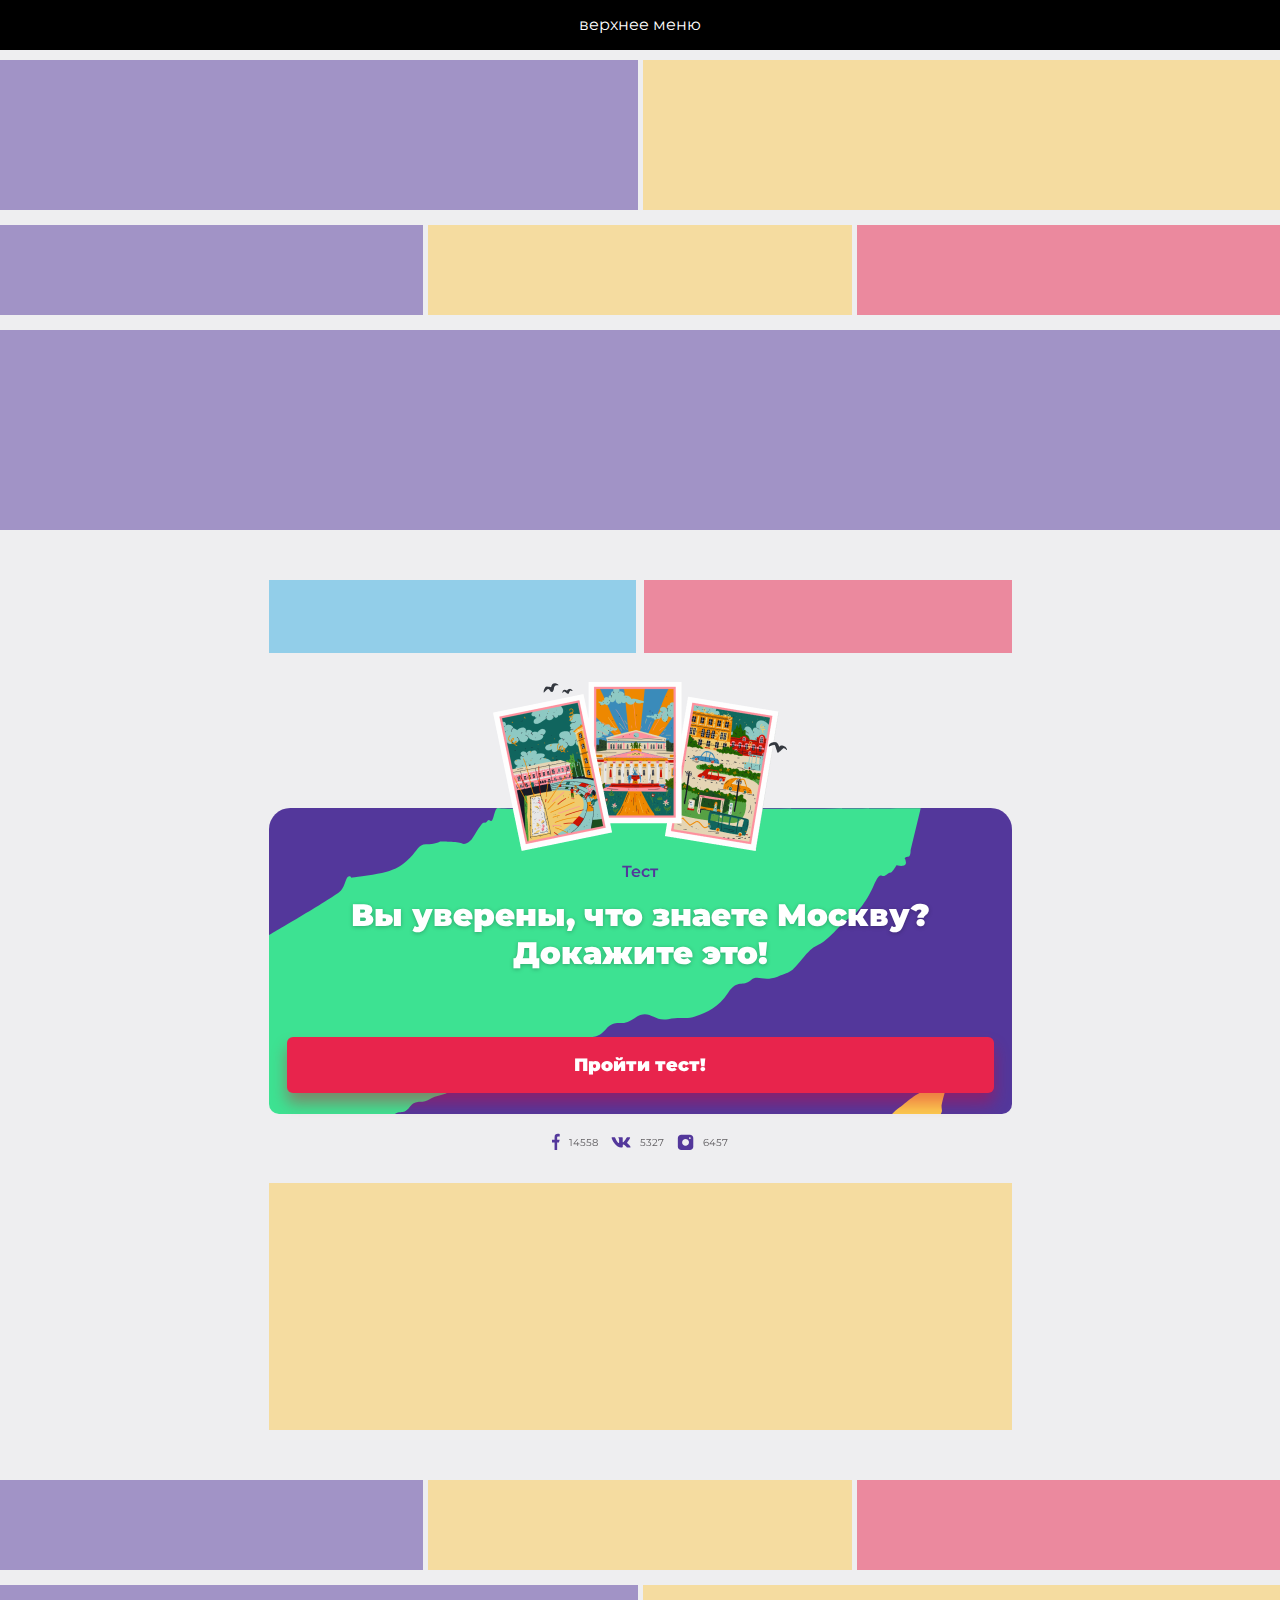
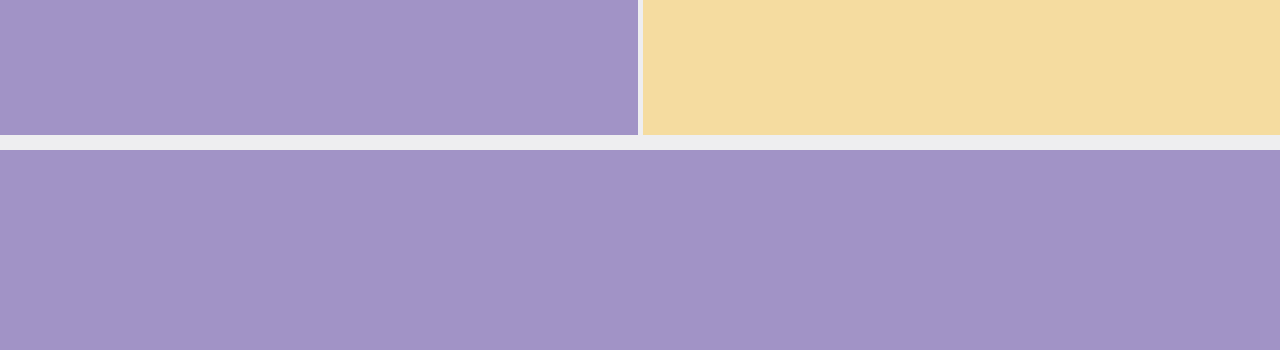
==== second.html @ 96acc2e7 "no message" ====
<!DOCTYPE html>
<html>
  <head>
    <meta charset="utf-8"/>
    <title>Second test</title>
    <meta name="viewport" content="width=device-width, initial-scale=1.0, maximum-scale=1, user-scalable=no"/>
    <meta name="format-detection" content="telephone=no"/>
    <link rel="stylesheet" type="text/css" href="css/style.css"/>
    <script type="text/javascript" src="js/libs.js"></script>
    <script type="text/javascript" src="js/scripts.js"></script>
  </head>
  <body>
    <div class="header">верхнее меню</div>
    <div class="test">
      <div class="filler filler_double">
        <div class="filler-unit"></div>
        <div class="filler-unit"></div>
      </div>
      <div class="filler filler_triple">
        <div class="filler-unit"></div>
        <div class="filler-unit"></div>
        <div class="filler-unit"></div>
      </div>
      <div class="filler">
        <div class="filler-unit"></div>
      </div>
      <div class="rotate">
        <div class="rotate-text">Переверните устройство!</div>
      </div>
      <div class="test-wrap test-wrap_simple" id="test2">
        <div class="header">верхнее меню</div>
        <div class="test-unit">
          <div class="test-unit-header">
            <div class="test-unit-header-segment test-unit-header-segment_blue"></div>
            <div class="test-unit-header-segment test-unit-header-segment_red"></div>
          </div>
          <div class="test-unit-center">
            <div class="test-unit-content"><img class="test-unit-content-image" src="images/test-main-image.png" alt="">
              <div class="test-unit-content-pretitle">Тест</div>
              <div class="test-unit-content-title">Вы уверены, что знаете Москву? Докажите это!</div>
              <div class="test-unit-content-button button button_red">Пройти тест!</div>
            </div>
            <div class="test-unit-socials"><a class="test-unit-socials-unit test-unit-socials-unit_facebook" href="#/">
                <div class="test-unit-socials-unit-icon"></div>
                <div class="test-unit-socials-unit-counter">14558</div></a><a class="test-unit-socials-unit test-unit-socials-unit_vk" href="#/">
                <div class="test-unit-socials-unit-icon"></div>
                <div class="test-unit-socials-unit-counter">5327</div></a><a class="test-unit-socials-unit test-unit-socials-unit_insta" href="#/">
                <div class="test-unit-socials-unit-icon"></div>
                <div class="test-unit-socials-unit-counter">6457</div></a></div>
          </div>
          <div class="test-unit-footer"></div>
        </div>
        <div class="test-unit test-unit_question">
          <div class="test-unit_question-content">
            <div class="test-unit_question-top">
              <div class="test-unit_question-pretitle">Вопрос 1 из 4</div>
              <div class="test-unit_question-title">Какая это улица до реализации «adblock компании»?</div>
              <div class="test-unit_question-image"><img src="images/question02-01.png" alt=""></div>
            </div>
            <div class="test-unit_question-button test-unit_question-button_show">Показать ответ</div>
          </div>
        </div>
        <div class="test-unit test-unit_question">
          <div class="test-unit_question-content">
            <div class="test-unit_question-top">
              <div class="test-unit_question-pretitle test-unit_question-pretitle_preBig">Ответ</div>
              <div class="test-unit_question-title test-unit_question-title_big">Маросейка</div>
              <div class="test-unit_question-image"><img src="images/question02-02.png" alt=""></div>
            </div>
            <div class="test-unit_question-button test-unit_question-button_next">Дальше</div>
          </div>
        </div>
        <div class="test-unit test-unit_question">
          <div class="test-unit_question-content">
            <div class="test-unit_question-top">
              <div class="test-unit_question-pretitle">Вопрос 2 из 4</div>
              <div class="test-unit_question-title">Что стало главной достопримечательностью в этом долгострое?</div>
              <div class="test-unit_question-image"><img src="images/question02-03.png" alt=""></div>
            </div>
            <div class="test-unit_question-button test-unit_question-button_show">Показать ответ</div>
          </div>
        </div>
        <div class="test-unit test-unit_question">
          <div class="test-unit_question-content">
            <div class="test-unit_question-top">
              <div class="test-unit_question-pretitle test-unit_question-pretitle_preBig">Ответ</div>
              <div class="test-unit_question-title test-unit_question-title_big">Стена Белого города</div>
              <div class="test-unit_question-image"><img src="images/question02-04.png" alt=""></div>
            </div>
            <div class="test-unit_question-button test-unit_question-button_next">Дальше</div>
          </div>
        </div>
        <div class="test-unit test-unit_question">
          <div class="test-unit_question-content">
            <div class="test-unit_question-top">
              <div class="test-unit_question-pretitle">Вопрос 3 из 4</div>
              <div class="test-unit_question-title">Для кого построили отдельный павильон после реконструкции Крымской набережной?</div>
              <div class="test-unit_question-image"><img src="images/question02-05.png" alt=""></div>
            </div>
            <div class="test-unit_question-button test-unit_question-button_show">Показать ответ</div>
          </div>
        </div>
        <div class="test-unit test-unit_question">
          <div class="test-unit_question-content">
            <div class="test-unit_question-top">
              <div class="test-unit_question-pretitle test-unit_question-pretitle_preBig">Ответ</div>
              <div class="test-unit_question-title test-unit_question-title_big">Для <br>художников</div>
              <div class="test-unit_question-image"><img src="images/question02-06.png" alt=""></div>
            </div>
            <div class="test-unit_question-button test-unit_question-button_next">Дальше</div>
          </div>
        </div>
        <div class="test-unit test-unit_question">
          <div class="test-unit_question-content">
            <div class="test-unit_question-top">
              <div class="test-unit_question-pretitle">Вопрос 4 из 4</div>
              <div class="test-unit_question-title">Как называется этот торговый объект на Лубянке до реконструкции?</div>
              <div class="test-unit_question-image"><img src="images/question02-07.png" alt=""></div>
            </div>
            <div class="test-unit_question-button test-unit_question-button_show">Показать ответ</div>
          </div>
        </div>
        <div class="test-unit test-unit_question">
          <div class="test-unit_question-content">
            <div class="test-unit_question-top">
              <div class="test-unit_question-pretitle test-unit_question-pretitle_preBig">Ответ</div>
              <div class="test-unit_question-title test-unit_question-title_big">Центральный детский мир</div>
              <div class="test-unit_question-image"><img src="images/question02-08.png" alt=""></div>
            </div>
            <div class="test-unit_question-button test-unit_question-button_next">Дальше</div>
          </div>
        </div>
        <div class="test-unit test-unit_final">
          <div class="test-unit_final-content">
            <div class="test-unit_final-top">
              <div class="test-unit-content-pretitle">Конец</div>
              <div class="test-unit_final-image"><img src="images/end-image_small.png" alt=""></div>
              <div class="test-unit-content-title">Вы — настоящий краевед! Ваши друзья об этом знают?</div>
            </div>
            <div class="test-unit_final-button button button_green">Пройти тест еще раз</div>
          </div>
          <div class="test-unit-socials"><a class="test-unit-socials-unit test-unit-socials-unit_facebook" href="#/">
              <div class="test-unit-socials-unit-icon"></div>
              <div class="test-unit-socials-unit-counter">14558</div></a><a class="test-unit-socials-unit test-unit-socials-unit_vk" href="#/">
              <div class="test-unit-socials-unit-icon"></div>
              <div class="test-unit-socials-unit-counter">5327</div></a><a class="test-unit-socials-unit test-unit-socials-unit_insta" href="#/">
              <div class="test-unit-socials-unit-icon"></div>
              <div class="test-unit-socials-unit-counter">6457</div></a></div>
        </div>
      </div>
      <div class="filler filler_triple">
        <div class="filler-unit"></div>
        <div class="filler-unit"></div>
        <div class="filler-unit"></div>
      </div>
      <div class="filler filler_double">
        <div class="filler-unit"></div>
        <div class="filler-unit"></div>
      </div>
      <div class="filler">
        <div class="filler-unit"></div>
      </div>
    </div>
  </body>
</html>
---- css/style.css ----
@import url("https://fonts.googleapis.com/css?family=Montserrat:400,600,900");
html, body, body div, span, object, iframe, h1, h2, h3, h4, h5, h6, p, blockquote, pre, a, abbr, address, cite, code, del, dfn, em, img, ins, kbd, q, samp, small, strong, sub, sup, var, b, i, dl, dt, dd, ol, ul, li, fieldset, form, label, legend, table, caption, tbody, tfoot, thead, tr, th, td, article, aside, figure, footer, header, hgroup, menu, nav, section, time, mark, audio, video {
  margin: 0;
  padding: 0;
  border: 0;
  outline: 0;
  font-size: 100%;
  vertical-align: baseline;
  background: transparent; }

article, aside, figure, footer, header, hgroup, nav, section {
  display: block; }

header, section, footer {
  clear: both; }

html {
  overflow-y: scroll; }

ul {
  list-style: outside disc;
  margin: 0; }

ol {
  list-style: outside decimal;
  margin: 0; }

table {
  border-collapse: collapse;
  border-spacing: 0; }

td, td img {
  vertical-align: top; }

button, input, select, textarea {
  margin: 0;
  outline: none; }

input::-moz-focus-inner, button::-moz-focus-inner {
  padding: 0;
  border: 0; }

input, select {
  vertical-align: middle; }

input[type=radio], input[type=checkbox] {
  margin: 1px 4px 4px 0; }

input[type=text], input[type=password] {
  border-radius: 0;
  -webkit-appearance: none; }

textarea {
  overflow: auto;
  resize: vertical;
  border-radius: 0;
  -webkit-appearance: none; }

button, input[type=submit] {
  width: auto;
  overflow: visible; }

.ie7 input[type=submit], .ie7 input[type=reset], .ie7 input[type=button] {
  -webkit-filter: chroma(color=#000000);
  filter: chroma(color=#000000); }

input[type=button],
input[type=submit],
button {
  cursor: pointer;
  border-radius: 0;
  -webkit-appearance: none; }

input {
  -webkit-appearance: none; }

blockquote, q {
  quotes: none; }

blockquote:before,
blockquote:after,
q:before,
q:after {
  content: '';
  content: none; }

del {
  text-decoration: line-through; }

abbr[title], dfn[title] {
  border-bottom: 1px dotted #000;
  cursor: help; }

small {
  font-size: 85%; }

strong {
  font-weight: bold; }

sub, sup {
  font-size: 75%;
  line-height: 0;
  position: relative; }

sup {
  top: -0.5em; }

sub {
  bottom: -0.25em; }

hr {
  display: block;
  height: 1px;
  border: 0;
  border-top: 1px solid #ccc;
  margin: 1em 0;
  padding: 0;
  font-size: 0;
  line-height: 0; }

pre, code, kbd, samp {
  font-family: monospace, sans-serif; }

pre {
  white-space: pre;
  /* CSS2 */
  white-space: pre-wrap;
  /* CSS 2.1 */
  white-space: pre-line;
  /* CSS 3 (and 2.1 as well, actually) */
  word-wrap: break-word;
  /* IE */ }

.ie7 img {
  -ms-interpolation-mode: bicubic; }

.clear {
  clear: both;
  height: 0;
  font-size: 0;
  line-height: 0; }

.center {
  text-align: center;
  margin-left: auto;
  margin-right: auto; }

/* slick */
/* Slider */
.slick-slider {
  position: relative;
  display: block;
  -webkit-box-sizing: border-box;
  box-sizing: border-box;
  -webkit-touch-callout: none;
  -webkit-user-select: none;
  -khtml-user-select: none;
  -moz-user-select: none;
  -ms-user-select: none;
  user-select: none;
  -ms-touch-action: pan-y;
  touch-action: pan-y;
  -webkit-tap-highlight-color: transparent; }

.slick-list {
  position: relative;
  overflow: hidden;
  display: block;
  margin: 0;
  padding: 0; }
  .slick-list:focus {
    outline: none; }
  .slick-list.dragging {
    cursor: pointer;
    cursor: hand; }

.slick-slider .slick-track,
.slick-slider .slick-list {
  -webkit-transform: translate3d(0, 0, 0);
  -moz-transform: translate3d(0, 0, 0);
  -ms-transform: translate3d(0, 0, 0);
  -o-transform: translate3d(0, 0, 0);
  transform: translate3d(0, 0, 0); }

.slick-track {
  position: relative;
  left: 0;
  top: 0;
  display: block;
  margin-left: auto;
  margin-right: auto; }
  .slick-track:before, .slick-track:after {
    content: "";
    display: table; }
  .slick-track:after {
    clear: both; }
  .slick-loading .slick-track {
    visibility: hidden; }

.slick-slide {
  float: left;
  height: 100%;
  min-height: 1px;
  display: none; }
  [dir="rtl"] .slick-slide {
    float: right; }
  .slick-slide img {
    display: block; }
  .slick-slide.slick-loading img {
    display: none; }
  .slick-slide.dragging img {
    pointer-events: none; }
  .slick-loading .slick-slide {
    visibility: hidden; }
  .slick-vertical .slick-slide {
    display: block;
    height: auto;
    border: 1px solid transparent; }

.slick-arrow.slick-hidden {
  display: none; }

/*	-------------------------------------------------
	Custom fonts
	------------------------------------------------- */
/*	-------------------------------------------------
	Basic styles
	------------------------------------------------- */
html {
  height: 100%;
  min-width: 320px; }

body {
  font: normal normal 16px/23px Helmet,"Montserrat", sans-serif;
  background: #EEEEF0;
  color: #333;
  -webkit-text-size-adjust: 100%;
  -webkit-font-smoothing: antialiased;
  min-height: 100%; }

html, body {
  position: relative;
  height: 100%; }

a {
  color: inherit;
  text-decoration: none; }
  a:hover {
    text-decoration: none; }
  a.ajax-link {
    text-decoration: none; }

* {
  -webkit-box-sizing: border-box;
  box-sizing: border-box; }

* {
  min-height: 0;
  min-width: 0; }

/*	-------------------------------------------------
	Print styles
	------------------------------------------------- */
/*	-------------------------------------------------
	Styles
	------------------------------------------------- */
.wrapper {
  margin: 0 auto; }

.rotate {
  z-index: 10;
  position: fixed;
  top: 0;
  bottom: 0;
  left: 0;
  right: 0;
  display: -webkit-box;
  display: -ms-flexbox;
  display: flex;
  -webkit-box-align: center;
  -ms-flex-align: center;
  align-items: center;
  -webkit-box-pack: center;
  -ms-flex-pack: center;
  justify-content: center;
  background-color: #FBCA50;
  color: #53379B;
  display: none; }
  .rotate-text {
    font-weight: 600;
    font-size: 18px;
    line-height: 22px;
    max-width: 320px; }

@media (orientation: landscape) and (max-height: 568px) {
  .rotate {
    display: -webkit-box;
    display: -ms-flexbox;
    display: flex; } }

@-webkit-keyframes imgAnimation {
  0% {
    opacity: 0;
    -webkit-transform: scale(0);
    transform: scale(0); }
  90% {
    -webkit-transform: scale(1.1);
    transform: scale(1.1); }
  100% {
    -webkit-transform: scale(1);
    transform: scale(1);
    opacity: 1; } }

@keyframes imgAnimation {
  0% {
    opacity: 0;
    -webkit-transform: scale(0);
    transform: scale(0); }
  90% {
    -webkit-transform: scale(1.1);
    transform: scale(1.1); }
  100% {
    -webkit-transform: scale(1);
    transform: scale(1);
    opacity: 1; } }

.header {
  z-index: 1000;
  color: #fff;
  text-align: center;
  line-height: 50px;
  position: fixed;
  top: 0;
  height: 50px;
  width: 100%;
  left: 0;
  background-color: #000; }

.toTest {
  color: #E8244C;
  font-size: 20px;
  text-transform: uppercase; }

.filler {
  margin-bottom: 15px;
  display: -webkit-box;
  display: -ms-flexbox;
  display: flex;
  height: 200px; }
  .filler:first-child {
    margin-top: 60px; }
  .filler_double {
    height: 150px; }
  .filler_triple {
    height: 90px; }
  .filler-unit {
    -webkit-box-flex: 1;
    -ms-flex: 1;
    flex: 1;
    height: 100%;
    margin-right: 5px;
    opacity: .5; }
    .filler-unit:last-child {
      margin-right: 0; }
    .filler-unit:nth-child(1) {
      background-color: #53379B; }
    .filler-unit:nth-child(2) {
      background-color: #FBCA50; }
    .filler-unit:nth-child(3) {
      background-color: #E8244C; }

.test {
  background-color: #EEEEF0; }
  .test-wrap {
    margin: 0 auto;
    margin-top: 50px;
    margin-bottom: 50px;
    width: 100%;
    max-width: 767px;
    padding: 0 12px;
    height: calc(100vh - 50px); }
    .test-wrap > .slick-list {
      height: 100%; }
      .test-wrap > .slick-list > .slick-track {
        height: 100%; }
    .test-wrap_simple .test-unit-content-pretitle {
      text-align: center; }
    .test-wrap_simple .test-unit-content-title {
      text-align: center; }
    .test-wrap_simple .test-unit_final .test-unit-content-pretitle {
      text-align: left; }
    .test-wrap_simple .test-unit_final .test-unit-content-title {
      margin-bottom: 20vh; }
    .test-wrap_simple .test-unit_final .test-unit-content-image {
      -webkit-box-align: start;
      -ms-flex-align: start;
      align-items: flex-start; }
    .test-wrap_simple .test-unit_question-pretitle {
      text-align: center; }
      .test-wrap_simple .test-unit_question-pretitle_preBig {
        margin-bottom: 10px; }
    .test-wrap_simple .test-unit_question-title {
      font-size: 22px;
      line-height: 29px;
      text-align: center; }
      .test-wrap_simple .test-unit_question-title_big {
        font-size: 30px;
        line-height: 30px; }
    .test-wrap_simple .test-unit_question-image {
      -moz-transition: all ease-in-out 0.3s;
      -o-transition: all ease-in-out 0.3s;
      -webkit-transition: all ease-in-out 0.3s;
      transition: all ease-in-out 0.3s;
      -webkit-transform: translateX(0);
      -ms-transform: translateX(0);
      transform: translateX(0); }
      .test-wrap_simple .test-unit_question-image_move {
        -webkit-transform: translateX(-50%);
        -ms-transform: translateX(-50%);
        transform: translateX(-50%); }
    .test-wrap_simple .test-unit_question-content {
      padding-bottom: 50px; }
    .test-wrap_simple .test-unit_question-top {
      height: calc(100% - 70px); }
    .test-wrap_simple .test-unit_question:nth-child(2n-1) .test-unit_question-image img {
      opacity: 1 !important;
      -webkit-transform: scale(1) !important;
      -ms-transform: scale(1) !important;
      transform: scale(1) !important; }
  .test-unit {
    display: -webkit-box;
    display: -ms-flexbox;
    display: flex;
    -webkit-box-orient: vertical;
    -webkit-box-direction: normal;
    -ms-flex-direction: column;
    flex-direction: column;
    height: 100%; }
    .test-unit-header {
      height: 73px;
      display: -webkit-box;
      display: -ms-flexbox;
      display: flex;
      -webkit-box-pack: justify;
      -ms-flex-pack: justify;
      justify-content: space-between; }
      .test-unit-header-segment {
        height: 100%;
        width: calc(50% - 4px);
        opacity: .5; }
        .test-unit-header-segment_blue {
          background-color: #35AEE2; }
        .test-unit-header-segment_red {
          background-color: #E8244C; }
    .test-unit-content {
      margin-bottom: 19px;
      position: relative;
      display: -webkit-box;
      display: -ms-flexbox;
      display: flex;
      -webkit-box-orient: vertical;
      -webkit-box-direction: normal;
      -ms-flex-direction: column;
      flex-direction: column;
      padding: 52px 18px 21px 18px;
      height: 306px;
      border-radius: 10px;
      background-size: cover;
      background-image: url(../images/test-main-bg.svg); }
      .test-unit-content-image {
        left: 50%;
        -webkit-transform: translateX(-50%);
        -ms-transform: translateX(-50%);
        transform: translateX(-50%);
        position: absolute;
        bottom: calc(100% - 43px); }
      .test-unit-content-pretitle {
        font-size: 16px;
        line-height: 23px;
        font-weight: 600;
        color: #53379B;
        margin-bottom: 13px; }
      .test-unit-content-title {
        color: #fff;
        font-size: 31px;
        line-height: 38px;
        font-weight: 900;
        text-shadow: 0px 1px 4px rgba(0, 0, 0, 0.25); }
      .test-unit-content-button {
        margin-top: auto; }
    .test-unit-socials {
      display: -webkit-box;
      display: -ms-flexbox;
      display: flex;
      -webkit-box-pack: center;
      -ms-flex-pack: center;
      justify-content: center;
      font-size: 10px;
      line-height: 15px;
      color: #636164; }
      .test-unit-socials-unit {
        display: -webkit-box;
        display: -ms-flexbox;
        display: flex;
        -webkit-box-align: center;
        -ms-flex-align: center;
        align-items: center;
        margin-right: 13px; }
        .test-unit-socials-unit:last-child {
          margin-right: 0; }
        .test-unit-socials-unit_facebook .test-unit-socials-unit-icon {
          width: 8px;
          height: 18px;
          background-image: url(../images/socials-sprite.svg); }
        .test-unit-socials-unit_vk .test-unit-socials-unit-icon {
          width: 20px;
          height: 11px;
          background-position: -58px -4px;
          background-image: url(../images/socials-sprite.svg); }
        .test-unit-socials-unit_insta .test-unit-socials-unit-icon {
          width: 17px;
          height: 17px;
          background-position: -125px -1px;
          background-image: url(../images/socials-sprite.svg); }
        .test-unit-socials-unit-icon {
          margin-right: 9px; }
    .test-unit-footer {
      -webkit-box-flex: 1;
      -ms-flex: 1;
      flex: 1;
      height: 139px;
      margin-top: 32px;
      background-color: #FBCA50;
      opacity: .5; }
    .test-unit-center {
      margin-top: 155px; }
    .test-unit_question {
      padding: 26px 0 10px 0; }
      .test-unit_question.slick-current .test-unit_question-answers-unit {
        opacity: 1;
        -webkit-transform: translateX(0%);
        -ms-transform: translateX(0%);
        transform: translateX(0%); }
      .test-unit_question.slick-current .test-unit_question-pretitle {
        opacity: 1;
        -webkit-transform: translateX(0%);
        -ms-transform: translateX(0%);
        transform: translateX(0%); }
      .test-unit_question.slick-current .test-unit_question-title {
        opacity: 1;
        -webkit-transform: translateX(0%);
        -ms-transform: translateX(0%);
        transform: translateX(0%); }
      .test-unit_question.slick-current .test-unit_question-image img {
        opacity: 1;
        -webkit-transform: scale(1);
        -ms-transform: scale(1);
        transform: scale(1); }
      .test-unit_question-top {
        position: relative;
        display: -webkit-box;
        display: -ms-flexbox;
        display: flex;
        height: calc(100% - 215px);
        -webkit-box-orient: vertical;
        -webkit-box-direction: normal;
        -ms-flex-direction: column;
        flex-direction: column; }
      .test-unit_question-content {
        height: 100%;
        display: -webkit-box;
        display: -ms-flexbox;
        display: flex;
        -webkit-box-orient: vertical;
        -webkit-box-direction: normal;
        -ms-flex-direction: column;
        flex-direction: column;
        border-radius: 10px;
        padding: 32px 6px 5px 6px;
        background-size: cover;
        background-image: url(../images/question-bg.svg); }
      .test-unit_question-answers {
        display: block; }
        .test-unit_question-answers-unit {
          display: -webkit-box;
          display: -ms-flexbox;
          display: flex;
          -webkit-box-align: center;
          -ms-flex-align: center;
          align-items: center;
          height: 50px;
          line-height: 20px;
          background-color: #fff;
          border-radius: 6px;
          margin-bottom: 5px;
          font-size: 18px;
          font-weight: 600;
          padding: 0 15px 0 22px;
          color: #53379B;
          -moz-transition: all ease-in-out 0.5s;
          -o-transition: all ease-in-out 0.5s;
          -webkit-transition: all ease-in-out 0.5s;
          transition: all ease-in-out 0.5s;
          opacity: 0;
          -webkit-transform: translateX(20%);
          -ms-transform: translateX(20%);
          transform: translateX(20%); }
          .test-unit_question-answers-unit:last-child {
            margin-bottom: 0; }
          .test-unit_question-answers-unit:nth-child(2) {
            -webkit-transition-delay: .1s;
            -o-transition-delay: .1s;
            transition-delay: .1s; }
          .test-unit_question-answers-unit:nth-child(3) {
            -webkit-transition-delay: .2s;
            -o-transition-delay: .2s;
            transition-delay: .2s; }
          .test-unit_question-answers-unit:nth-child(4) {
            -webkit-transition-delay: .3s;
            -o-transition-delay: .3s;
            transition-delay: .3s; }
      .test-unit_question-pretitle {
        font-size: 16px;
        line-height: 23px;
        color: #53379B;
        font-weight: 600;
        padding: 0 10px;
        margin-bottom: 6px;
        -moz-transition: all ease-in-out 0.5s;
        -o-transition: all ease-in-out 0.5s;
        -webkit-transition: all ease-in-out 0.5s;
        transition: all ease-in-out 0.5s;
        opacity: 0;
        -webkit-transform: translateX(-20%);
        -ms-transform: translateX(-20%);
        transform: translateX(-20%); }
      .test-unit_question-title {
        padding: 0 10px;
        color: #53379B;
        font-size: 18px;
        line-height: 24px;
        font-weight: 900;
        margin-bottom: 10px;
        -moz-transition: all ease-in-out 0.5s;
        -o-transition: all ease-in-out 0.5s;
        -webkit-transition: all ease-in-out 0.5s;
        transition: all ease-in-out 0.5s;
        opacity: 0;
        -webkit-transform: translateX(20%);
        -ms-transform: translateX(20%);
        transform: translateX(20%);
        margin-bottom: 20px; }
      .test-unit_question-info {
        margin-top: auto; }
      .test-unit_question-image {
        display: -webkit-box;
        display: -ms-flexbox;
        display: flex;
        -webkit-box-align: center;
        -ms-flex-align: center;
        align-items: center;
        -webkit-box-pack: center;
        -ms-flex-pack: center;
        justify-content: center; }
        .test-unit_question-image img {
          max-height: 100%;
          max-width: 100%;
          -moz-transition: all ease-in-out 0.6s;
          -o-transition: all ease-in-out 0.6s;
          -webkit-transition: all ease-in-out 0.6s;
          transition: all ease-in-out 0.6s;
          -webkit-transition-delay: .3s;
          -o-transition-delay: .3s;
          transition-delay: .3s;
          opacity: 0;
          -webkit-transform: scale(0);
          -ms-transform: scale(0);
          transform: scale(0); }
      .test-unit_question-results {
        display: block; }
        .test-unit_question-results-unit {
          display: none; }
          .test-unit_question-results-unit_wrong {
            display: block; }
          .test-unit_question-results-unit-button {
            -moz-transition: all ease-in-out 0.5s;
            -o-transition: all ease-in-out 0.5s;
            -webkit-transition: all ease-in-out 0.5s;
            transition: all ease-in-out 0.5s;
            -webkit-transform: translateX(50%);
            -ms-transform: translateX(50%);
            transform: translateX(50%);
            opacity: 0;
            border-radius: 10px;
            -webkit-box-shadow: 0px 10px 15px rgba(29, 0, 102, 0.4);
            box-shadow: 0px 10px 15px rgba(29, 0, 102, 0.4);
            height: 100px;
            line-height: 100px;
            font-weight: 900;
            padding: 0 20px;
            font-size: 18px;
            color: #fff;
            background-color: #53379B;
            margin-bottom: 5px;
            position: relative; }
            .test-unit_question-results-unit-button:before {
              position: absolute;
              right: 20px;
              top: 6px;
              content: url(../images/arrow-next.svg); }
          .test-unit_question-results-unit-info {
            -moz-transition: all ease-in-out 0.5s;
            -o-transition: all ease-in-out 0.5s;
            -webkit-transition: all ease-in-out 0.5s;
            transition: all ease-in-out 0.5s;
            -webkit-transform: translateX(-50%);
            -ms-transform: translateX(-50%);
            transform: translateX(-50%);
            opacity: 0;
            height: 110px;
            position: relative;
            z-index: 1;
            background-color: #FEFEFE;
            border-radius: 10px;
            padding: 10px 20px; }
            .test-unit_question-results-unit-info-header {
              display: -webkit-box;
              display: -ms-flexbox;
              display: flex;
              -webkit-box-align: center;
              -ms-flex-align: center;
              align-items: center;
              -webkit-box-pack: justify;
              -ms-flex-pack: justify;
              justify-content: space-between;
              margin-bottom: 7px; }
              .test-unit_question-results-unit-info-header-icon {
                min-width: 20px;
                background-size: cover;
                width: 20px;
                height: 20px; }
                .test-unit_question-results-unit-info-header-icon_red {
                  background-image: url(../images/face_red.svg); }
                .test-unit_question-results-unit-info-header-icon_green {
                  background-image: url(../images/face_green.svg); }
              .test-unit_question-results-unit-info-header-title {
                min-height: 31px;
                display: -webkit-box;
                display: -ms-flexbox;
                display: flex;
                -webkit-box-align: center;
                -ms-flex-align: center;
                align-items: center;
                font-size: 17px;
                line-height: 18px;
                font-weight: 600;
                color: #53379B; }
            .test-unit_question-results-unit-info-text {
              font-size: 14px;
              font-weight: 600;
              line-height: 17px; }
              .test-unit_question-results-unit-info-text_red {
                color: #E8244C; }
              .test-unit_question-results-unit-info-text_green {
                color: #2EAE70; }
        .test-unit_question-results.slick-current .test-unit_question-results-unit-button {
          -webkit-transform: translateX(0);
          -ms-transform: translateX(0);
          transform: translateX(0);
          opacity: 1; }
        .test-unit_question-results.slick-current .test-unit_question-results-unit-info {
          -webkit-transform: translateX(0);
          -ms-transform: translateX(0);
          transform: translateX(0);
          opacity: 1; }
        .test-unit_question-results_correct .test-unit_question-results-unit_correct {
          display: block; }
        .test-unit_question-results_correct .test-unit_question-results-unit_wrong {
          display: none; }
      .test-unit_question-button {
        background-color: #53379B;
        border-radius: 10px;
        -webkit-box-shadow: 0px 10px 15px rgba(29, 0, 102, 0.4);
        box-shadow: 0px 10px 15px rgba(29, 0, 102, 0.4);
        width: 260px;
        margin: 0 auto;
        height: 70px;
        text-align: center;
        line-height: 70px;
        font-size: 18px;
        font-weight: 900;
        color: #fff;
        margin-top: auto;
        position: relative; }
        .test-unit_question-button_show {
          padding-right: 50px; }
          .test-unit_question-button_show:before {
            position: absolute;
            right: 30px;
            top: 1px;
            content: url(../images/icon-wifi.svg); }
        .test-unit_question-button_next {
          text-align: center;
          padding-right: 25px; }
          .test-unit_question-button_next:before {
            position: absolute;
            right: 24px;
            top: 4px;
            content: url(../images/arrow-next_small.svg); }
    .test-unit_final {
      padding: 26px 0 15px 0; }
      .test-unit_final-top {
        display: -webkit-box;
        display: -ms-flexbox;
        display: flex;
        position: relative;
        -webkit-box-orient: vertical;
        -webkit-box-direction: normal;
        -ms-flex-direction: column;
        flex-direction: column;
        height: calc(100% - 56px); }
      .test-unit_final-content {
        height: calc(100% - 44px);
        display: -webkit-box;
        display: -ms-flexbox;
        display: flex;
        -webkit-box-orient: vertical;
        -webkit-box-direction: normal;
        -ms-flex-direction: column;
        flex-direction: column;
        border-radius: 10px;
        padding: 32px 16px 22px 16px;
        background-size: cover;
        background-image: url(../images/end-bg.svg);
        margin-bottom: 22px; }
        .test-unit_final-content .test-unit-content-pretitle {
          margin-bottom: 12px; }
      .test-unit_final-button {
        margin-top: auto; }
      .test-unit_final-image {
        display: -webkit-box;
        display: -ms-flexbox;
        display: flex;
        -webkit-box-align: center;
        -ms-flex-align: center;
        align-items: center;
        -webkit-box-pack: center;
        -ms-flex-pack: center;
        justify-content: center;
        margin-bottom: 10px; }
        .test-unit_final-image img {
          max-height: 100%;
          max-width: 100%; }

.progress {
  padding: 2px;
  width: 100%;
  display: -webkit-box;
  display: -ms-flexbox;
  display: flex;
  height: 10px;
  background-color: #fff;
  position: absolute;
  border-radius: 10px;
  z-index: 1;
  top: 32px;
  width: calc(100% - 36px);
  left: 50%;
  opacity: 0;
  -moz-transition: all ease-in-out 0.3s;
  -o-transition: all ease-in-out 0.3s;
  -webkit-transition: all ease-in-out 0.3s;
  transition: all ease-in-out 0.3s;
  -webkit-transform: translateX(-50%) translateY(-20%);
  -ms-transform: translateX(-50%) translateY(-20%);
  transform: translateX(-50%) translateY(-20%); }
  .progress-unit {
    margin-right: 2px;
    -webkit-box-flex: 1;
    -ms-flex: 1;
    flex: 1;
    border-radius: 6px;
    height: 6px;
    -moz-transition: all ease-in-out 0.3s;
    -o-transition: all ease-in-out 0.3s;
    -webkit-transition: all ease-in-out 0.3s;
    transition: all ease-in-out 0.3s;
    background-color: transparent; }
    .progress-unit:last-child {
      margin-right: 0; }
    .progress-unit_current {
      background-color: #FBCA50; }
    .progress-unit_correct {
      background-color: #3DE292; }
    .progress-unit_wrong {
      background-color: #E8244C; }
  .progress_active {
    opacity: 1;
    -webkit-transform: translateX(-50%);
    -ms-transform: translateX(-50%);
    transform: translateX(-50%); }

.button {
  width: 100%;
  text-align: center;
  height: 56px;
  line-height: 56px;
  font-weight: 900;
  border-radius: 6px;
  font-size: 18px;
  color: #fff; }
  .button_red {
    text-align: center;
    background-color: #E8244C;
    -webkit-box-shadow: 0px 10px 15px rgba(218, 0, 44, 0.4);
    box-shadow: 0px 10px 15px rgba(218, 0, 44, 0.4); }
  .button_green {
    -webkit-box-shadow: 0px 10px 15px rgba(0, 170, 88, 0.4);
    box-shadow: 0px 10px 15px rgba(0, 170, 88, 0.4);
    background-color: #3DE292; }

.body_safari .test-unit {
  padding-bottom: 75px; }

/*
@media(max-width:374px){
	.test{
		&-unit{
			&-content{
			    padding: 44px 18px 10px 18px;
			    &-pretitle{
			    	margin-bottom: 7px;
			    	color:$purple;
			    }
			}
		}
	}
}
*/
@media (max-width: 340px) {
  .progress {
    top: 21px; }
  .test-wrap {
    padding: 0 5px; }
    .test-wrap_simple .test-unit_question-title {
      font-size: 18px;
      line-height: 24px; }
      .test-wrap_simple .test-unit_question-title_big {
        font-size: 24px;
        line-height: 30px; }
    .test-wrap_simple .test-unit_question-content {
      padding-bottom: 15px; }
  .test-unit-content {
    padding: 52px 10px 21px 10px;
    height: 257px; }
    .test-unit-content-image {
      top: -66px;
      max-width: 210px; }
    .test-unit-content-title {
      font-size: 22px;
      line-height: 25px; }
  .test-unit-center {
    margin-top: 104px; }
  .test-unit_question {
    padding-top: 15px;
    padding-bottom: 5px; }
    .test-unit_question-top {
      height: calc(100% - 175px); }
    .test-unit_question-title {
      font-size: 16px;
      line-height: 22px;
      margin-bottom: 15px; }
    .test-unit_question-content {
      padding: 22px 5px 5px 5px; }
    .test-unit_question-answers-unit {
      padding: 0 15px;
      height: 40px;
      line-height: 40px;
      font-size: 16px; }
    .test-unit_question-results-unit-button {
      padding: 0 15px;
      font-size: 16px;
      height: 85px;
      line-height: 85px; }
    .test-unit_question-results-unit-info {
      padding: 10px 15px;
      height: 85px; }
      .test-unit_question-results-unit-info-header {
        margin-bottom: 3px; }
        .test-unit_question-results-unit-info-header-title {
          font-size: 16px; }
      .test-unit_question-results-unit-info-text {
        font-size: 12px;
        line-height: 14px; }
  .test-unit_final {
    padding-top: 15px;
    padding-bottom: 5px; }
    .test-unit_final-image {
      -webkit-box-pack: center;
      -ms-flex-pack: center;
      justify-content: center; }
  .test-unit-header {
    display: none; }
  .test-unit-footer {
    display: none; }
  .progress {
    width: calc(100% - 20px); } }
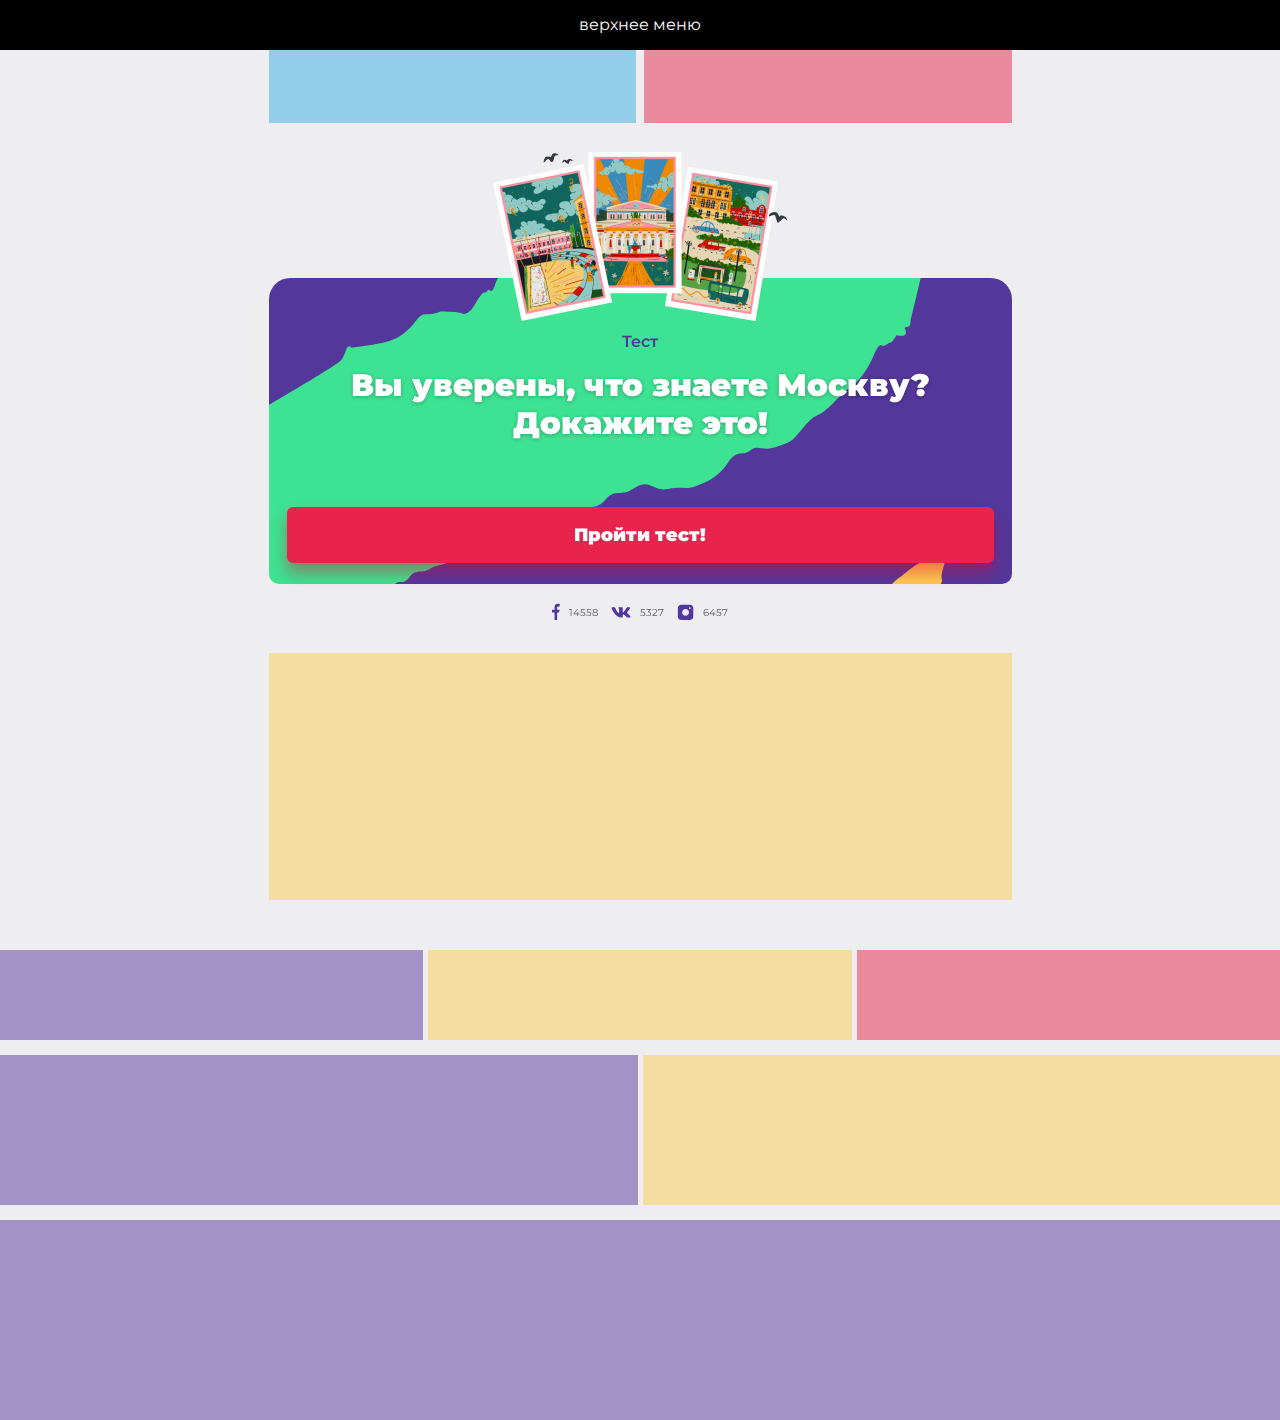
==== commit 7e7ed47c: "no message" ====
--- a/second.html
+++ b/second.html
@@ -12,18 +12,6 @@
   <body>
     <div class="header">верхнее меню</div>
     <div class="test">
-      <div class="filler filler_double">
-        <div class="filler-unit"></div>
-        <div class="filler-unit"></div>
-      </div>
-      <div class="filler filler_triple">
-        <div class="filler-unit"></div>
-        <div class="filler-unit"></div>
-        <div class="filler-unit"></div>
-      </div>
-      <div class="filler">
-        <div class="filler-unit"></div>
-      </div>
       <div class="rotate">
         <div class="rotate-text">Переверните устройство!</div>
       </div>
--- a/css/style.css
+++ b/css/style.css
@@ -1,4 +1,4 @@
-@import url("https://fonts.googleapis.com/css?family=Montserrat:400,600,900");
+@import url("https://fonts.googleapis.com/css?family=Montserrat:400,600,900&subset=cyrillic");
 html, body, body div, span, object, iframe, h1, h2, h3, h4, h5, h6, p, blockquote, pre, a, abbr, address, cite, code, del, dfn, em, img, ins, kbd, q, samp, small, strong, sub, sup, var, b, i, dl, dt, dd, ol, ul, li, fieldset, form, label, legend, table, caption, tbody, tfoot, thead, tr, th, td, article, aside, figure, footer, header, hgroup, menu, nav, section, time, mark, audio, video {
   margin: 0;
   padding: 0;
@@ -851,6 +851,30 @@
         .test-unit_final-image img {
           max-height: 100%;
           max-width: 100%; }
+  .test_alt .test-unit-content-pretitle {
+    text-align: center; }
+  .test_alt .test-unit-content-title {
+    text-align: center; }
+  .test_alt .test-unit_question_answered .test-unit_question-image img:nth-child(1) {
+    -webkit-transform: translateX(-50%);
+    -ms-transform: translateX(-50%);
+    transform: translateX(-50%);
+    opacity: 0; }
+  .test_alt .test-unit_question_answered .test-unit_question-image img:nth-child(2) {
+    opacity: 1; }
+  .test_alt .test-unit_question-image img {
+    max-width: 80%;
+    position: absolute; }
+    .test_alt .test-unit_question-image img:nth-child(2) {
+      opacity: 0;
+      -webkit-transition-delay: .1s;
+      -o-transition-delay: .1s;
+      transition-delay: .1s; }
+  .test_alt .test-unit_final .test-unit-content-pretitle {
+    text-align: left; }
+  .test_alt .test-unit_final-image {
+    margin-bottom: 25px;
+    height: 130px !important; }
 
 .progress {
   padding: 2px;
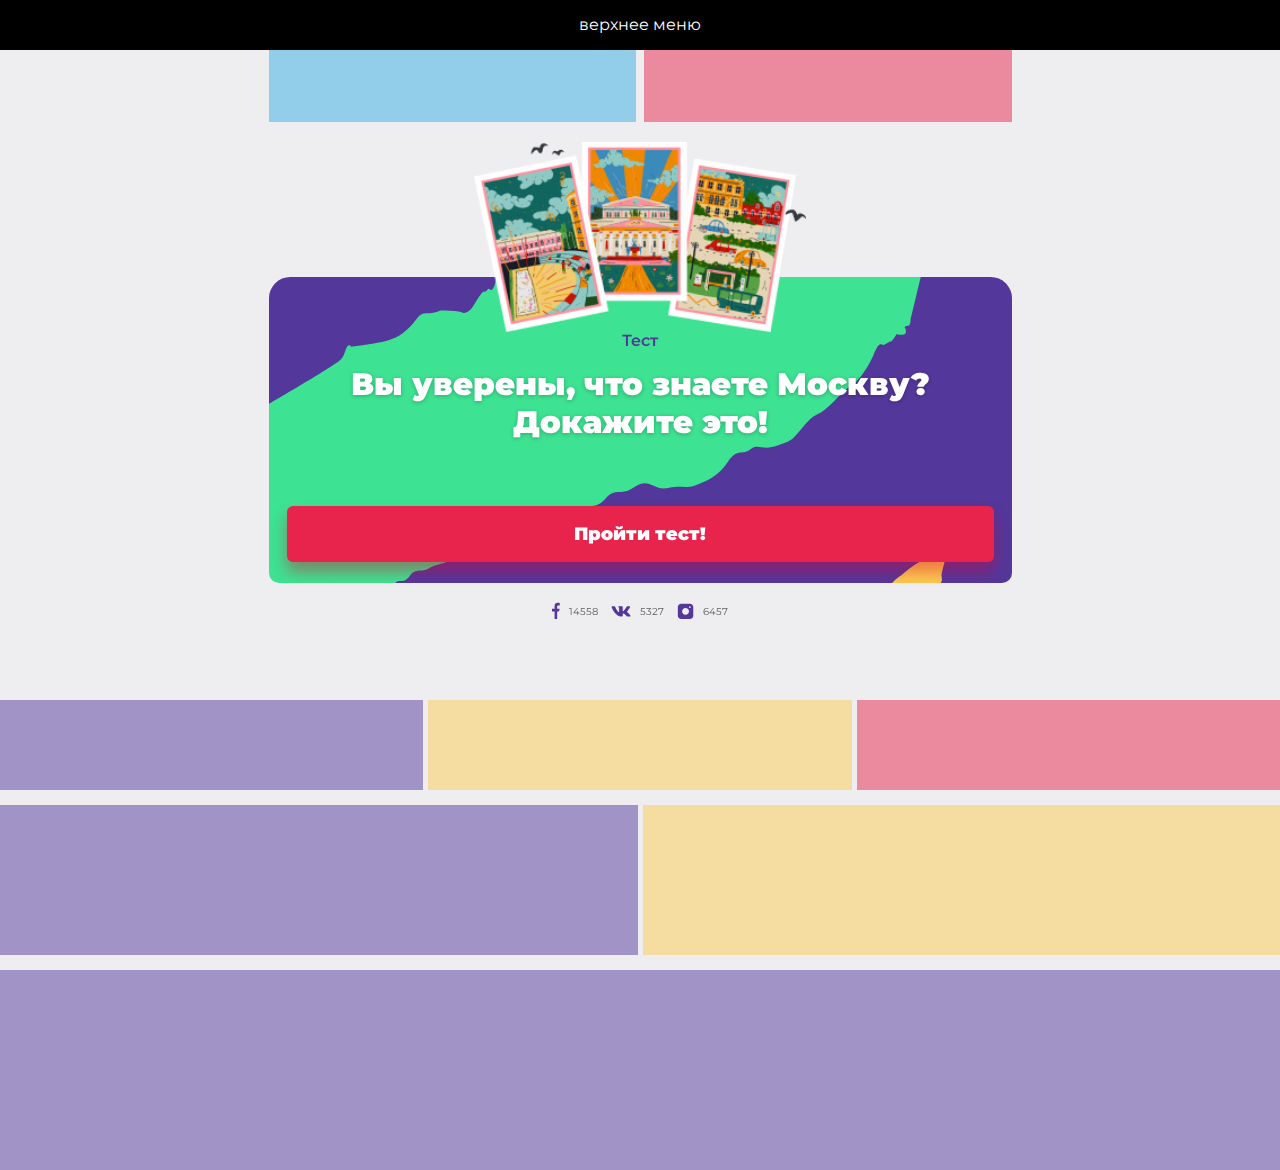
==== commit 552e11b4: "no message" ====
--- a/second.html
+++ b/second.html
@@ -5,6 +5,8 @@
     <title>Second test</title>
     <meta name="viewport" content="width=device-width, initial-scale=1.0, maximum-scale=1, user-scalable=no"/>
     <meta name="format-detection" content="telephone=no"/>
+    <meta property="og:image" content="http://example.com/logo.jpg"/>
+    <meta property="og:title" content="Тест на знание москвы"/>
     <link rel="stylesheet" type="text/css" href="css/style.css"/>
     <script type="text/javascript" src="js/libs.js"></script>
     <script type="text/javascript" src="js/scripts.js"></script>
--- a/css/style.css
+++ b/css/style.css
@@ -378,7 +378,8 @@
     width: 100%;
     max-width: 767px;
     padding: 0 12px;
-    height: calc(100vh - 50px); }
+    height: calc(100vh - 50px);
+    max-height: 600px; }
     .test-wrap > .slick-list {
       height: 100%; }
       .test-wrap > .slick-list > .slick-track {
@@ -468,19 +469,22 @@
       background-size: cover;
       background-image: url(../images/test-main-bg.svg); }
       .test-unit-content-image {
+        width: 332px;
         left: 50%;
         -webkit-transform: translateX(-50%);
         -ms-transform: translateX(-50%);
         transform: translateX(-50%);
         position: absolute;
-        bottom: calc(100% - 43px); }
+        bottom: calc(100% - 55px); }
       .test-unit-content-pretitle {
+        text-align: center;
         font-size: 16px;
         line-height: 23px;
         font-weight: 600;
         color: #53379B;
         margin-bottom: 13px; }
       .test-unit-content-title {
+        text-align: center;
         color: #fff;
         font-size: 31px;
         line-height: 38px;
@@ -535,7 +539,7 @@
     .test-unit-center {
       margin-top: 155px; }
     .test-unit_question {
-      padding: 26px 0 10px 0; }
+      padding: 15px 0; }
       .test-unit_question.slick-current .test-unit_question-answers-unit {
         opacity: 1;
         -webkit-transform: translateX(0%);
@@ -580,6 +584,7 @@
         background-size: cover;
         background-image: url(../images/question-bg.svg); }
       .test-unit_question-answers {
+        padding: 0 10px;
         display: block; }
         .test-unit_question-answers-unit {
           display: -webkit-box;
@@ -592,8 +597,8 @@
           line-height: 20px;
           background-color: #fff;
           border-radius: 6px;
-          margin-bottom: 5px;
-          font-size: 18px;
+          margin-bottom: 3px;
+          font-size: 14px;
           font-weight: 600;
           padding: 0 15px 0 22px;
           color: #53379B;
@@ -637,7 +642,7 @@
       .test-unit_question-title {
         padding: 0 10px;
         color: #53379B;
-        font-size: 18px;
+        font-size: 22px;
         line-height: 24px;
         font-weight: 900;
         margin-bottom: 10px;
@@ -651,7 +656,9 @@
         transform: translateX(20%);
         margin-bottom: 20px; }
       .test-unit_question-info {
-        margin-top: auto; }
+        margin-top: auto;
+        width: calc(100% + 20px);
+        margin-left: -10px; }
       .test-unit_question-image {
         display: -webkit-box;
         display: -ms-flexbox;
@@ -677,6 +684,7 @@
           -ms-transform: scale(0);
           transform: scale(0); }
       .test-unit_question-results {
+        padding: 0 10px;
         display: block; }
         .test-unit_question-results-unit {
           display: none; }
@@ -694,8 +702,8 @@
             border-radius: 10px;
             -webkit-box-shadow: 0px 10px 15px rgba(29, 0, 102, 0.4);
             box-shadow: 0px 10px 15px rgba(29, 0, 102, 0.4);
-            height: 100px;
-            line-height: 100px;
+            height: 105px;
+            line-height: 105px;
             font-weight: 900;
             padding: 0 20px;
             font-size: 18px;
@@ -717,7 +725,7 @@
             -ms-transform: translateX(-50%);
             transform: translateX(-50%);
             opacity: 0;
-            height: 110px;
+            height: 105px;
             position: relative;
             z-index: 1;
             background-color: #FEFEFE;
@@ -733,7 +741,7 @@
               -webkit-box-pack: justify;
               -ms-flex-pack: justify;
               justify-content: space-between;
-              margin-bottom: 7px; }
+              margin-bottom: 16px; }
               .test-unit_question-results-unit-info-header-icon {
                 min-width: 20px;
                 background-size: cover;
@@ -808,7 +816,7 @@
             top: 4px;
             content: url(../images/arrow-next_small.svg); }
     .test-unit_final {
-      padding: 26px 0 15px 0; }
+      padding: 15px 0 12px 0; }
       .test-unit_final-top {
         display: -webkit-box;
         display: -ms-flexbox;
@@ -820,7 +828,7 @@
         flex-direction: column;
         height: calc(100% - 56px); }
       .test-unit_final-content {
-        height: calc(100% - 44px);
+        height: 100%;
         display: -webkit-box;
         display: -ms-flexbox;
         display: flex;
@@ -829,14 +837,56 @@
         -ms-flex-direction: column;
         flex-direction: column;
         border-radius: 10px;
-        padding: 32px 16px 22px 16px;
+        padding: 30px 16px 9px 16px;
         background-size: cover;
         background-image: url(../images/end-bg.svg);
-        margin-bottom: 22px; }
+        margin-bottom: 0px; }
         .test-unit_final-content .test-unit-content-pretitle {
+          margin-bottom: 12px;
+          color: #fff; }
+        .test-unit_final-content .test-unit-content-title {
+          font-size: 18px;
+          line-height: 22px;
+          text-align: center; }
+      .test-unit_final-bottom {
+        margin-top: auto; }
+        .test-unit_final-bottom .test-unit-content-title {
+          font-weight: 600;
+          font-size: 16px;
+          line-height: 20px;
+          max-width: 230px;
+          margin: 0 auto;
           margin-bottom: 12px; }
       .test-unit_final-button {
-        margin-top: auto; }
+        margin-bottom: 20px; }
+        .test-unit_final-button:last-child {
+          margin-bottom: 0; }
+        .test-unit_final-button-wrap {
+          margin-left: -12px;
+          display: -webkit-box;
+          display: -ms-flexbox;
+          display: flex;
+          width: calc(100% + 24px);
+          -webkit-box-pack: justify;
+          -ms-flex-pack: justify;
+          justify-content: space-between; }
+          .test-unit_final-button-wrap .button {
+            margin-bottom: 0;
+            font-weight: 600;
+            padding: 0 15px;
+            font-size: 14px;
+            line-height: 17px;
+            text-align: center;
+            display: -webkit-box;
+            display: -ms-flexbox;
+            display: flex;
+            -webkit-box-align: center;
+            -ms-flex-align: center;
+            align-items: center;
+            color: #53379B;
+            -webkit-box-shadow: none;
+            box-shadow: none;
+            width: calc(50% - 1px); }
       .test-unit_final-image {
         display: -webkit-box;
         display: -ms-flexbox;
@@ -847,34 +897,122 @@
         -webkit-box-pack: center;
         -ms-flex-pack: center;
         justify-content: center;
-        margin-bottom: 10px; }
+        margin-bottom: 17px; }
         .test-unit_final-image img {
           max-height: 100%;
-          max-width: 100%; }
+          max-width: 100%;
+          width: 172px; }
+      .test-unit_final_second .test-unit_final-button {
+        margin-bottom: 14px; }
+        .test-unit_final_second .test-unit_final-button:last-child {
+          margin-bottom: 0; }
   .test_alt .test-unit-content-pretitle {
     text-align: center; }
   .test_alt .test-unit-content-title {
     text-align: center; }
-  .test_alt .test-unit_question_answered .test-unit_question-image img:nth-child(1) {
+  .test_alt .test-unit_question.slick-current .test-unit_question-image img {
+    -webkit-transform: scale(1);
+    -ms-transform: scale(1);
+    transform: scale(1); }
+  .test_alt .test-unit_question_answered:not(.test-unit_question_singleImage) .test-unit_question-image:not(.test-unit_question-image_2) {
+    opacity: 0;
     -webkit-transform: translateX(-50%);
     -ms-transform: translateX(-50%);
-    transform: translateX(-50%);
-    opacity: 0; }
-  .test_alt .test-unit_question_answered .test-unit_question-image img:nth-child(2) {
-    opacity: 1; }
-  .test_alt .test-unit_question-image img {
-    max-width: 80%;
-    position: absolute; }
-    .test_alt .test-unit_question-image img:nth-child(2) {
-      opacity: 0;
-      -webkit-transition-delay: .1s;
-      -o-transition-delay: .1s;
-      transition-delay: .1s; }
+    transform: translateX(-50%); }
+  .test_alt .test-unit_question_answered:not(.test-unit_question_singleImage) .test-unit_question-image_2 {
+    z-index: 1; }
+    .test_alt .test-unit_question_answered:not(.test-unit_question_singleImage) .test-unit_question-image_2 img {
+      -webkit-transform: scale(1) !important;
+      -ms-transform: scale(1) !important;
+      transform: scale(1) !important;
+      opacity: 1 !important; }
+  .test_alt .test-unit_question-image {
+    padding-bottom: 8px;
+    -moz-transition: all ease-in-out 0.3s;
+    -o-transition: all ease-in-out 0.3s;
+    -webkit-transition: all ease-in-out 0.3s;
+    transition: all ease-in-out 0.3s;
+    position: relative; }
+    .test_alt .test-unit_question-image_2 {
+      z-index: 0;
+      bottom: 0;
+      width: 100%;
+      position: absolute; }
+      .test_alt .test-unit_question-image_2 img {
+        -webkit-transform: scale(0) !important;
+        -ms-transform: scale(0) !important;
+        transform: scale(0) !important;
+        opacity: 0 !important; }
+    .test_alt .test-unit_question-image img {
+      top: 0%;
+      left: 0%;
+      max-width: 100%;
+      position: relative; }
   .test_alt .test-unit_final .test-unit-content-pretitle {
-    text-align: left; }
-  .test_alt .test-unit_final-image {
-    margin-bottom: 25px;
-    height: 130px !important; }
+    text-align: center; }
+  .test_alt_2 .test-unit_question-top {
+    height: calc(100% - 122px); }
+  .test_alt_2 .test-unit_question-answers {
+    height: 122px;
+    display: -webkit-box;
+    display: -ms-flexbox;
+    display: flex;
+    -ms-flex-wrap: wrap;
+    flex-wrap: wrap;
+    -webkit-box-pack: justify;
+    -ms-flex-pack: justify;
+    justify-content: space-between; }
+    .test_alt_2 .test-unit_question-answers-unit {
+      padding: 0 11px;
+      height: 60px;
+      line-height: 18px;
+      font-size: 14px;
+      width: calc(50% - 1px);
+      margin-bottom: 2px; }
+      .test_alt_2 .test-unit_question-answers-unit:nth-child(3) {
+        margin-bottom: 0px; }
+      .test_alt_2 .test-unit_question-answers-unit:nth-child(3) {
+        margin-bottom: 0px; }
+  .test_alt_2 .test-unit_question-results {
+    position: relative; }
+    .test_alt_2 .test-unit_question-results:before {
+      border-radius: 10px;
+      content: "";
+      width: calc(100% - 20px);
+      height: 100%;
+      left: 10px;
+      top: 0;
+      position: absolute;
+      z-index: 0;
+      background-color: #fff; }
+    .test_alt_2 .test-unit_question-results-unit-button {
+      padding: 0 10px;
+      font-size: 16px;
+      position: relative;
+      z-index: 1;
+      margin-bottom: 0;
+      height: 60px;
+      line-height: 60px; }
+    .test_alt_2 .test-unit_question-results-unit-info {
+      z-index: 0;
+      height: 62px;
+      display: -webkit-box;
+      display: -ms-flexbox;
+      display: flex;
+      -webkit-box-align: center;
+      -ms-flex-align: center;
+      align-items: center;
+      padding: 9px 9px 5px 9px; }
+      .test_alt_2 .test-unit_question-results-unit-info-header {
+        margin-bottom: 0; }
+        .test_alt_2 .test-unit_question-results-unit-info-header-title {
+          display: none; }
+        .test_alt_2 .test-unit_question-results-unit-info-header-icon {
+          right: 21px;
+          top: 22px;
+          position: absolute; }
+      .test_alt_2 .test-unit_question-results-unit-info-text {
+        max-width: calc(100% - 50px); }
 
 .progress {
   padding: 2px;
@@ -887,7 +1025,7 @@
   position: absolute;
   border-radius: 10px;
   z-index: 1;
-  top: 32px;
+  top: 21px;
   width: calc(100% - 36px);
   left: 50%;
   opacity: 0;
@@ -925,6 +1063,7 @@
     transform: translateX(-50%); }
 
 .button {
+  display: inline-block;
   width: 100%;
   text-align: center;
   height: 56px;
@@ -974,6 +1113,9 @@
         line-height: 30px; }
     .test-wrap_simple .test-unit_question-content {
       padding-bottom: 15px; }
+  .test.test_alt_2 .test-unit_question-answers-unit_bigtext {
+    line-height: 16px;
+    font-size: 12px; }
   .test-unit-content {
     padding: 52px 10px 21px 10px;
     height: 257px; }
@@ -993,7 +1135,7 @@
     .test-unit_question-title {
       font-size: 16px;
       line-height: 22px;
-      margin-bottom: 15px; }
+      margin-bottom: 10px; }
     .test-unit_question-content {
       padding: 22px 5px 5px 5px; }
     .test-unit_question-answers-unit {
@@ -1004,11 +1146,11 @@
     .test-unit_question-results-unit-button {
       padding: 0 15px;
       font-size: 16px;
-      height: 85px;
-      line-height: 85px; }
+      height: 82px;
+      line-height: 82px; }
     .test-unit_question-results-unit-info {
       padding: 10px 15px;
-      height: 85px; }
+      height: 82px; }
       .test-unit_question-results-unit-info-header {
         margin-bottom: 3px; }
         .test-unit_question-results-unit-info-header-title {
@@ -1023,6 +1165,22 @@
       -webkit-box-pack: center;
       -ms-flex-pack: center;
       justify-content: center; }
+      .test-unit_final-image img {
+        width: 172px; }
+    .test-unit_final-content {
+      padding-bottom: 9px; }
+      .test-unit_final-content .test-unit-content-title {
+        font-size: 17px;
+        line-height: 18px; }
+    .test-unit_final-bottom .test-unit-content-title {
+      font-size: 14px;
+      line-height: 16px;
+      margin-bottom: 6px; }
+    .test-unit_final-button {
+      height: 50px;
+      line-height: 50px;
+      font-size: 16px;
+      margin-bottom: 10px; }
   .test-unit-header {
     display: none; }
   .test-unit-footer {
